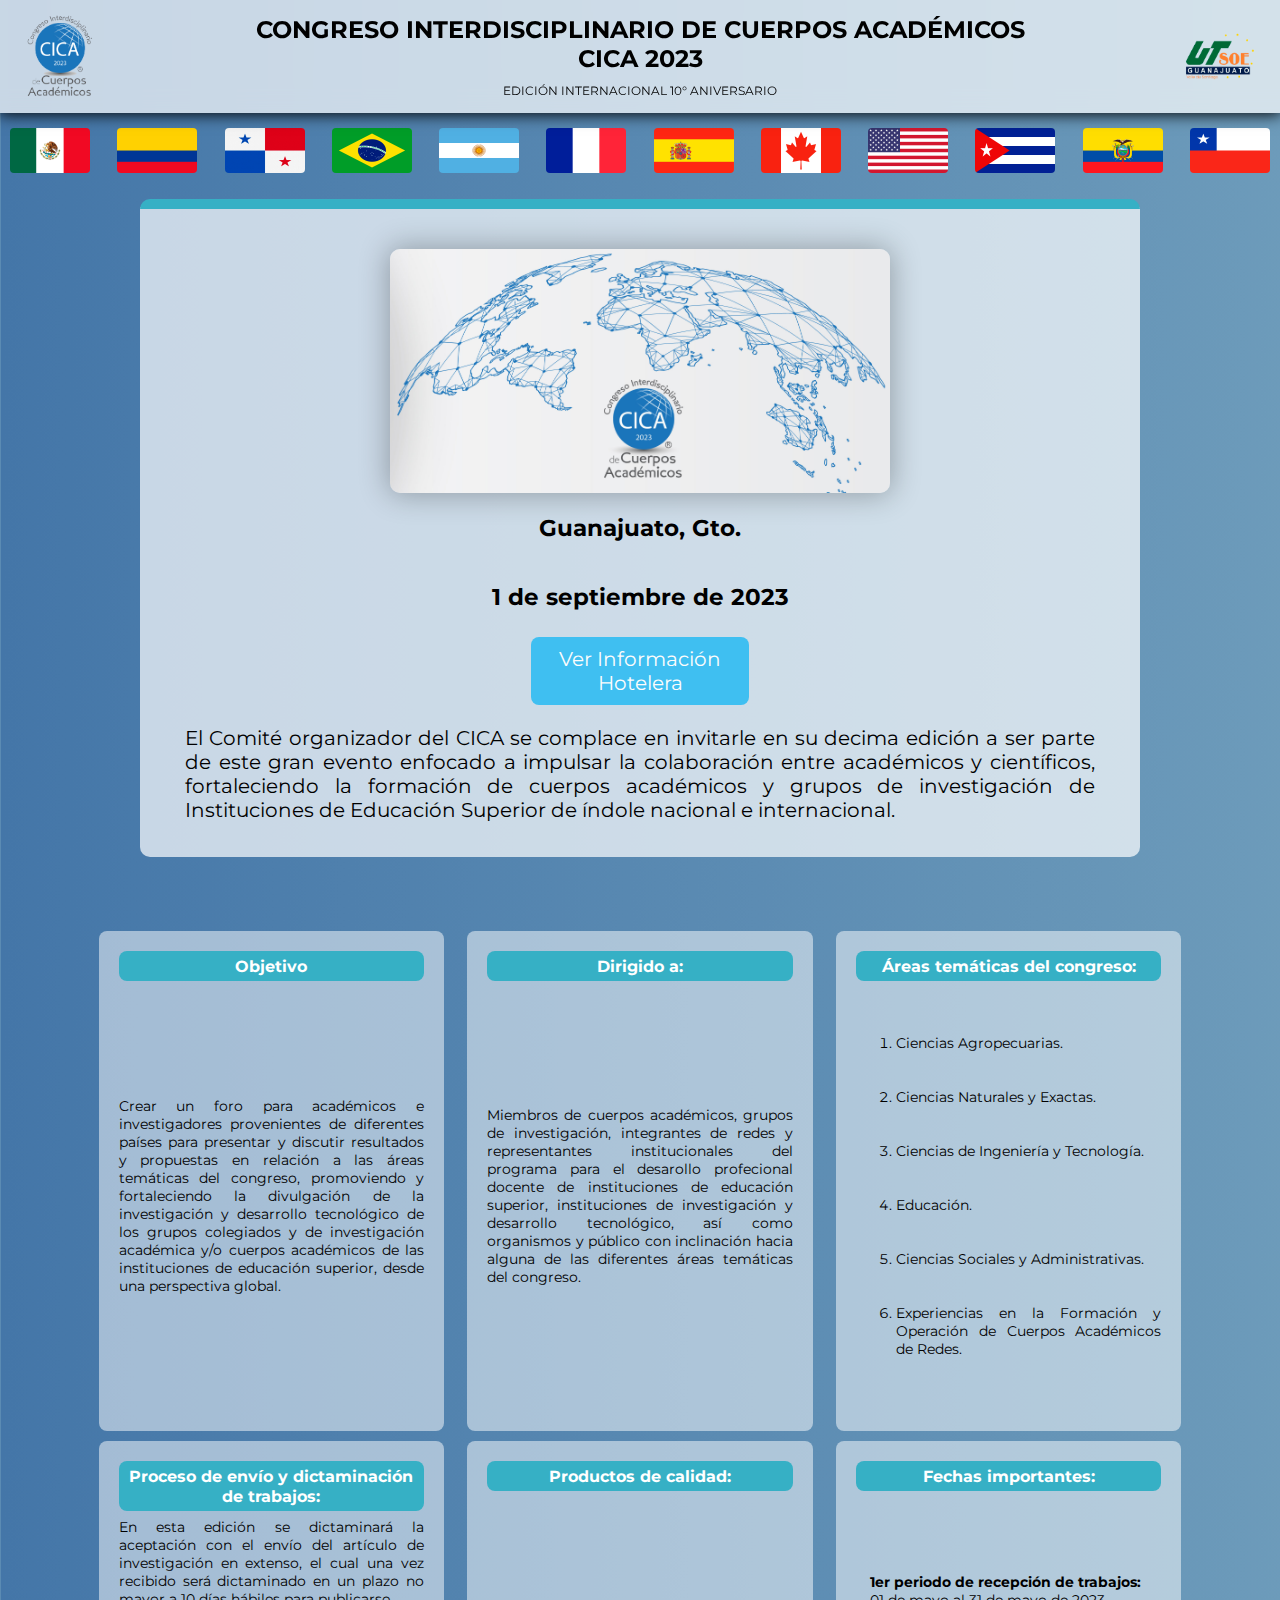
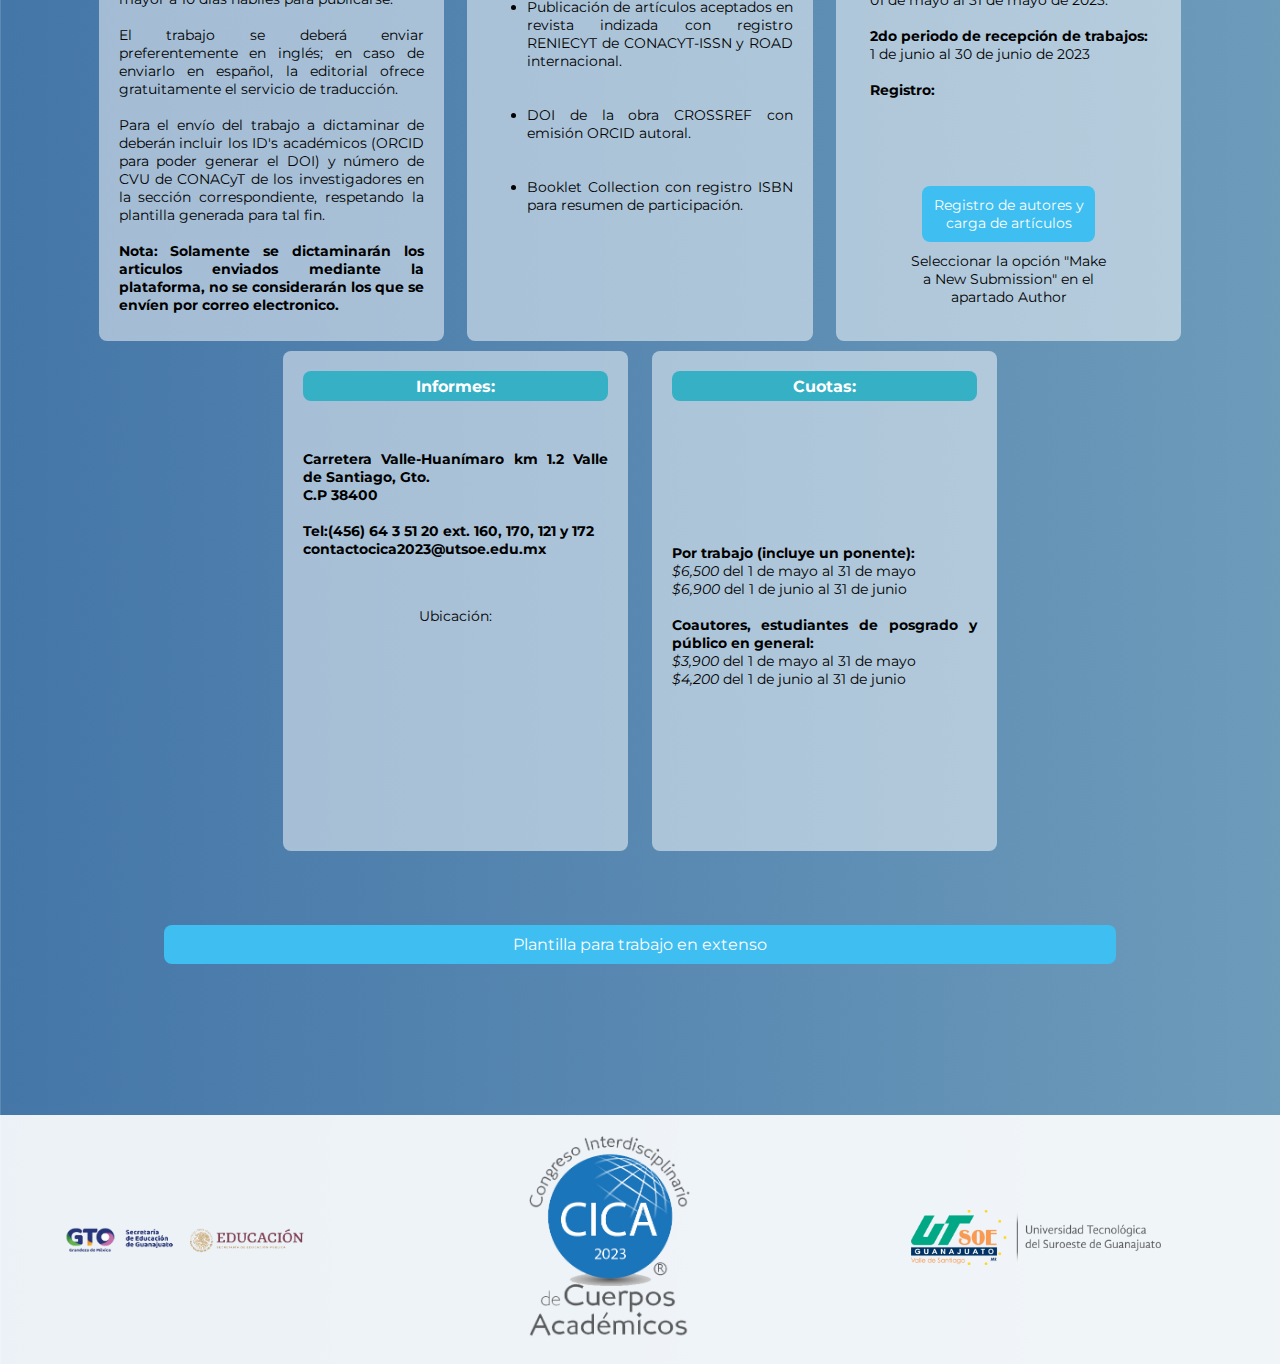
==== index.html @ 449465c5 "Add files via upload" ====
<!DOCTYPE html>
<html lang="es">
<head>
    <meta charset="UTF-8">
    <meta http-equiv="X-UA-Compatible" content="IE=edge">
    <meta name="viewport" content="width=device-width, initial-scale=1.0">
    <link rel="stylesheet" href="styles.css">
    <link rel="preconnect" href="https://fonts.googleapis.com"> 
    <link href="https://fonts.googleapis.com/css2?family=Montserrat&display=swap" rel="stylesheet"> 
    <title>CICA 2023</title>
</head>
<body>
    <header>
        <div class="content_header">
            <div class="logo">
                <img src="imgs/logo cica.png" alt="">
            </div>
            <div class="titulo">
                <div class="arriba">
                    <h1>
                        Congreso Interdisciplinario de cuerpos académicos<br> CICA 2023
                    </h1>
                </div>
                <div class="abajo">
                    Edición Internacional 10° Aniversario
                </div>
            </div>
            <div class="logo">
                <img src="imgs/logo utsoe.png" alt="" srcset="" >
            </div>
        </div>
    </header>
    <div class="body_content">
        <div class="collage">
            <img src="imgs/banderas/bandera mexico 1.jpg" alt="">
            <img src="imgs/banderas/colombia.jpg" alt="">
            <img src="imgs/banderas/panama.jpg" alt="">
            <img src="imgs/banderas/brasil.jpg" alt="">
            <img src="imgs/banderas/argentina.jpg" alt="">
            <img src="imgs/banderas/francia.jpg" alt="">
            <img src="imgs/banderas/españa.jpg" alt="">
            <img src="imgs/banderas/canada.jpg" alt="">
            <img src="imgs/banderas/eua.jpg" alt="">
            <img src="imgs/banderas/cuba.jpg" alt="">
            <img src="imgs/banderas/ecuador.jpg" alt="">
            <img src="imgs/banderas/chile.jpg" alt="">
        </div>
        
        <div class="banner">
            <div class="contenido">
                <img src="imgs/mundi.jpg" alt="" >
                <p><h3>Guanajuato, Gto.</h3></p>
                <p><h3>1 de septiembre de 2023</h3></p>
                <div class="content_botones" style=" margin: 10px;">
                    <div class="boton">
                        <a href="hotels.html">Ver Información Hotelera</a>
                    </div>
                </div>
                <p>El Comité organizador del CICA se complace en invitarle en su decima edición a ser parte de este gran evento enfocado a impulsar la colaboración entre académicos
                y científicos, fortaleciendo la formación de cuerpos académicos y grupos de investigación de Instituciones de Educación Superior de índole nacional e internacional.
                </p>
            </div>
        </div>
        <div class="content_cards">
            <div class="card">
                <div class="titulo">
                    <h3>Objetivo</h3>
                </div>
                <div class="descripcion">
                    <p>
                        Crear un foro para académicos e investigadores provenientes de diferentes países para presentar y discutir resultados y propuestas 
                        en relación a las áreas temáticas del congreso, promoviendo y fortaleciendo la divulgación de la investigación y desarrollo 
                        tecnológico de los grupos colegiados y de investigación académica y/o cuerpos académicos de las instituciones de educación 
                        superior, desde una perspectiva global.
                    </p>
                </div>
            </div>
            <div class="card">
                <div class="titulo">
                    <h3>Dirigido a:</h3>
                </div>
                <div class="descripcion">
                    <p>
                        Miembros de cuerpos académicos, grupos de investigación, integrantes de redes y representantes institucionales del 
                        programa para el desarollo profecional docente de instituciones de educación superior, instituciones de investigación y 
                        desarrollo tecnológico, así como organismos y público con inclinación hacia alguna de las diferentes áreas temáticas del congreso.
                    </p>
                </div>
            </div>
            <div class="card">
                <div class="titulo">
                    <h3>
                        Áreas temáticas del congreso:
                    </h3>
                </div>
                <div class="descripcion">
                    <p>
                        <ol>
                            <li>Ciencias Agropecuarias. </li>
                            <br><br>
                            <li>Ciencias Naturales y Exactas. </li>
                            <br><br>
                            <li>Ciencias de Ingeniería y Tecnología.</li>
                            <br><br>
                            <li>Educación. </li>
                            <br><br>
                            <li>Ciencias Sociales y Administrativas. </li>
                            <br><br>
                            <li>Experiencias en la Formación y Operación de Cuerpos Académicos de Redes. </li>
                        </ol>
                    </p>
                </div>
            </div>
            <div class="card">
                <div class="titulo">
                    <h3>
                        Proceso de envío y dictaminación de trabajos:
                    </h3>
                </div>
                <div class="descripcion">
                    <p>
                        En esta edición se dictaminará la aceptación con el envío del 
                        artículo de investigación en extenso, el cual una vez recibido 
                        será dictaminado en un plazo no mayor a 10 días hábiles 
                        para publicarse. <br> <br>
                        El trabajo se deberá enviar preferentemente en inglés; en 
                        caso de enviarlo en español, la editorial ofrece 
                        gratuitamente el servicio de traducción. <br> <br>
                        Para el envío del trabajo a dictaminar de deberán incluir los 
                        ID's académicos (ORCID para poder generar el DOI) y 
                        número de CVU de CONACyT de los investigadores en la 
                        sección correspondiente, respetando la plantilla generada 
                        para tal fin. <br> <br>
                        <b>
                        Nota: Solamente se dictaminarán los articulos enviados 
                        mediante la plataforma, no se considerarán los que se 
                        envíen por correo electronico. </b>
                    </p>
                </div>
            </div>
            <div class="card">
                <div class="titulo">
                    <h3>
                        Productos de calidad:
                    </h3>
                </div>
                <div class="descripcion">
                    <p>
                        <ul>
                            <li>Publicación de artículos aceptados en revista indizada con 
                                registro RENIECYT de CONACYT-ISSN y ROAD internacional.
                            </li>
                            <br><br>
                            <li>DOI de la obra CROSSREF con emisión ORCID autoral. </li>
                            <br><br>
                            <li>Booklet Collection con registro ISBN para resumen de participación. </li>
                        </ul>
                    </p>
                </div>
                
            </div>
            <div class="card">
                <div class="titulo">
                    <h3>
                        Fechas importantes:
                    </h3>
                </div>
                <div class="descripcion">
                    <p>
                        <b>1er periodo de recepción de trabajos:</b>
                        <br>
                        01 de mayo al 31 de mayo de 2023. <br><br>
                        <b>2do periodo de recepción de trabajos:</b>
                        <br>
                        1 de junio al 30 de junio de 2023 <br><br>
                        <b>Registro:</b> 
                        <br>
                        
                        
                    </p>
                    
                </div>
                <div class="content_botones">
                    <div class="boton">
                        <a href="https://easychair.org/account/signin?l=vfBf7LfYKWtGuyLP1RDFHJ"> Registro de autores y carga de artículos</a>
                        <label for="" style="text-align: center;">Seleccionar la opción "Make a New Submission" en el apartado Author</label>
                    </div>
                </div>
            </div>
            <div class="card">
                <div class="titulo">
                    <h3>
                        Informes:
                    </h3>
                </div>
                <div class="descripcion">
                    <p><b>
                        Carretera Valle-Huanímaro km 1.2 
                        
                        Valle de Santiago, Gto. <br>
                        C.P 38400
                        <br><br> Tel:(456) 64 3 51 20 ext.
                        160, 170, 121 y 172 <br>
                        contactocica2023@utsoe.edu.mx <br>  
                    </b>
                    </p>
                    
                   
                </div>
                <label for="">Ubicación:</label>
                <iframe src="https://www.google.com/maps/embed?pb=!1m18!1m12!1m3!1d3739.619370229668!2d-101.2262611256956!3d20.398577909126445!2m3!1f0!2f0!3f0!3m2!1i1024!2i768!4f13.1!3m3!1m2!1s0x842c8d02b83f0b75%3A0x278412616e78fd51!2sUniversidad%20Tecnol%C3%B3gica%20del%20Suroeste%20de%20Guanajuato!5e0!3m2!1ses-419!2smx!4v1683070604709!5m2!1ses-419!2smx" width="100%" height="100%" style="border:0;" allowfullscreen="" loading="lazy" referrerpolicy="no-referrer-when-downgrade"></iframe>
                </div>
            <div class="card">
                <div class="titulo">
                    <h3>
                        Cuotas:
                    </h3>
                </div>
                <div class="descripcion">
                    <p>
                        <b>Por trabajo (incluye un ponente):</b> <br>
                        <i>$6,500</i> del 1 de mayo al 31 de mayo  <br>
                        <i>$6,900</i> del 1 de junio al 31 de junio  <br>
                        <br> <b>Coautores, estudiantes de posgrado y público en general: </b> <br>
                        <i>$3,900</i> del 1 de mayo al 31 de mayo <br>
                        <i>$4,200</i> del 1 de junio al 31 de junio <br>

                    </p>
                </div>
            </div>
        </div>
        <div class="content_botones">
            <div class="boton">
                <a href="doc/Journal_Template.docx">Plantilla para trabajo en extenso</a>
            </div>
            
            
        </div>
        
    </div>
    <footer>
        <div class="content_footer">
            <div class="logo_footer">
                <img src="imgs/logo_gto.png" alt="" >
            </div>
            <div class="logo_footer">
                <img src="imgs/logo cica.png" alt="">
            </div>
            <div class="logo_footer">
                <img src="imgs/logo_utsoe_horizontal.png" ">
            </div>
        </div>
    </footer>
</body>
</html>
---- styles.css ----
@import url('https://fonts.googleapis.com/css2?family=Montserrat&display=swap');

*{
    margin: 0;
    box-sizing: border-box;
}
body{
    background-image: linear-gradient(to right, #4476a8, #bee5df);
    background-size: 300%;
    font-family: 'Montserrat', sans-serif;
    animation: fondo_animado linear 60s infinite;
    top: 0;
    left: 0;
}
@keyframes fondo_animado{
    0%{
        background-position: 0% 0%;
    }
    50%{
        background-position: 100% 100%;
    }
    100%{
        background-position: 0% 0%;
    }
}
header{
    position: fixed;
    top: 0;
    margin: 0;
    width: 100%;
    background: rgba(255, 255, 255, 0.7);
    box-shadow: 0px 0px 15px 1px black;
    backdrop-filter: blur(10px);
    z-index: 100;
}



.content_header{
    position: relative;
    padding: 10px;
    display: flex;
    justify-content: space-between;
    align-items: center;
    gap: 4%;
}
.content_header .logo{
    position: relative;
    display: flex;
    justify-content: center;
    align-items: center;
}
.content_header .logo img{
    width: 100px;
}
.content_header .titulo{
    position: relative;
    display: flex;
    width: 70%;
    flex-direction: column;
    justify-content: center;
    align-items: center;
    text-transform: uppercase;
    font-size: 12.1px;
}
.content_header .titulo .arriba{
    margin: 5px;
    text-align: center;
}
.content_header .titulo .abajo{
    margin: 5px;
    text-align: center;
    font-size: 12px;
}

.body_content{
    width: 100%;
    position: relative;
    margin-top:20% ;
}
.collage{
    display: flex;
    flex-wrap: wrap;
    justify-content: space-between;
    align-items: center;
    gap:7px;
    margin: 10px;
    
}
.collage img{
    width: 80px;
    transition: all 0.3s linear;
    border-radius: 4px;
    
}
.collage img:hover{
    transform: scale(1.3);
    z-index: 90;
    transition: all 0.3s linear;
    box-shadow: 0px 0px 15px 1px rgb(87, 87, 87);
    overflow: hidden;
}

.content_cards{
    margin: 5%;
    display: flex;
    justify-content: center;
    align-items: center;
    gap: 2%;
    flex-wrap: wrap;
}
.card{
    margin-top: 10px;
    padding: 20px;
    width: 30%;
    height:500px;
    background-color: rgba(255, 255, 255, 0.5);
    display: flex;
    align-items: center;
    flex-direction: column;
    border-radius: 8px;
    transition: all 0.3s linear;
    overflow: hidden;
    font-size: 14px;
}
.card:hover{
    
    z-index: 90;
    transition: all 0.3s linear;
    box-shadow: 0px 0px 15px 1px rgb(87, 87, 87);
}
.card .titulo{
    width: 100%;
    text-align: center;
    background-color: #36b0c5;
    border-radius: 8px;
    color: white;
    padding: 5px;
}
.card .descripcion{
    text-align: justify;
    width: 100%;
    height: 100%;
    display: flex;
    justify-content: center;
    align-items: center;
}
.content_botones{
    height: 60px;
    margin: 40px;
    display: flex;
    justify-content: space-around;
    align-items: center;
    
}
.content_botones .boton{
    width: 100%;
    padding: 5px;
    display: flex;
    flex-direction: column;
    justify-content: center;
    align-items: center;
}

.content_botones .boton a{
    width: 80%;
    text-decoration: none;
    padding: 10px;
    background-color: rgb(63, 191, 241);
    color:rgb(252, 252, 252);
    border-radius: 8px;
    text-align: center;
    transition: all 0.3s linear;
}
.boton label{
    margin: 10px;

}
.boton a:hover{
    box-shadow: 0px 0px 8px 1px rgba(65, 65, 65, 0.5);
    transform: scale(1.03);
    transition: all 0.3s linear;
}

footer{
    position: relative;
    width: 100%;
    background-color: rgba(255, 255, 255, 0.9);
    bottom: -100px;

}
.content_footer{
    display: flex;
    justify-content: space-between;
    align-items: center;
    margin-right: 50px;
    margin-left: 50px;
    gap: 10%;
    padding: 10px;
    
}
.content_footer .logo_footer{
    width: 100%;
}
.content_footer .logo_footer img{
    width: 250px;
}
.banner{
    max-width: 1000px;
    margin: 2% auto;
    background-color: rgba(255, 255, 255, 0.7);
    border-radius: 10px;
    border-top-color: #36b0c5;
    border-top-width: 10px;
    border-top-style: solid;
}
.banner .contenido{
    display: flex;
    flex-direction: column;
    justify-content: center;
    align-items: center;
    padding: 30px;
    margin: 10px;
    font-size: 20px;
    text-align: justify;
    hyphens: manual;
}
.contenido p{
    margin-top: 10px;
    padding: 5px;
}
.contenido img{
    width: 500px;
    border-radius: 10px;
    box-shadow: 0px 0px 30px 1px rgba(0, 0, 0, 0.3);
}

@media (max-width: 600px){
   header{
    width: 100%;
   }
    
    .content_header .titulo{
        font-size: 7px;
    }
    .content_header .logo img{
        width: 50px;
    }
    
    .content_footer{
       gap: 1%;
       justify-content: space-around;
       flex-wrap: wrap;
    }
    .content_footer .logo_footer{
        width: 50px;
    }
    .content_footer .logo_footer img{
        width: 100px;
    }
    .contenido img{
        width: 300px;
    }
    .content_cards{
        margin: 5%;
    }
    .content_cards .card{
        width: 100%;
    }
    
    .boton{
        width: 80%;
    }
    .body_content{
        margin-top:40% ;
    }
    .content_botones{
        flex-direction: column;
        margin-top: 100px;
        margin-bottom: 100px;
    }
    .collage{
        margin: 5% 5%;
    }
}
@media (min-width: 1200px){
    .body_content{
        margin-top:10% ;
    }
    .card{
        width: 30%;
    }
}
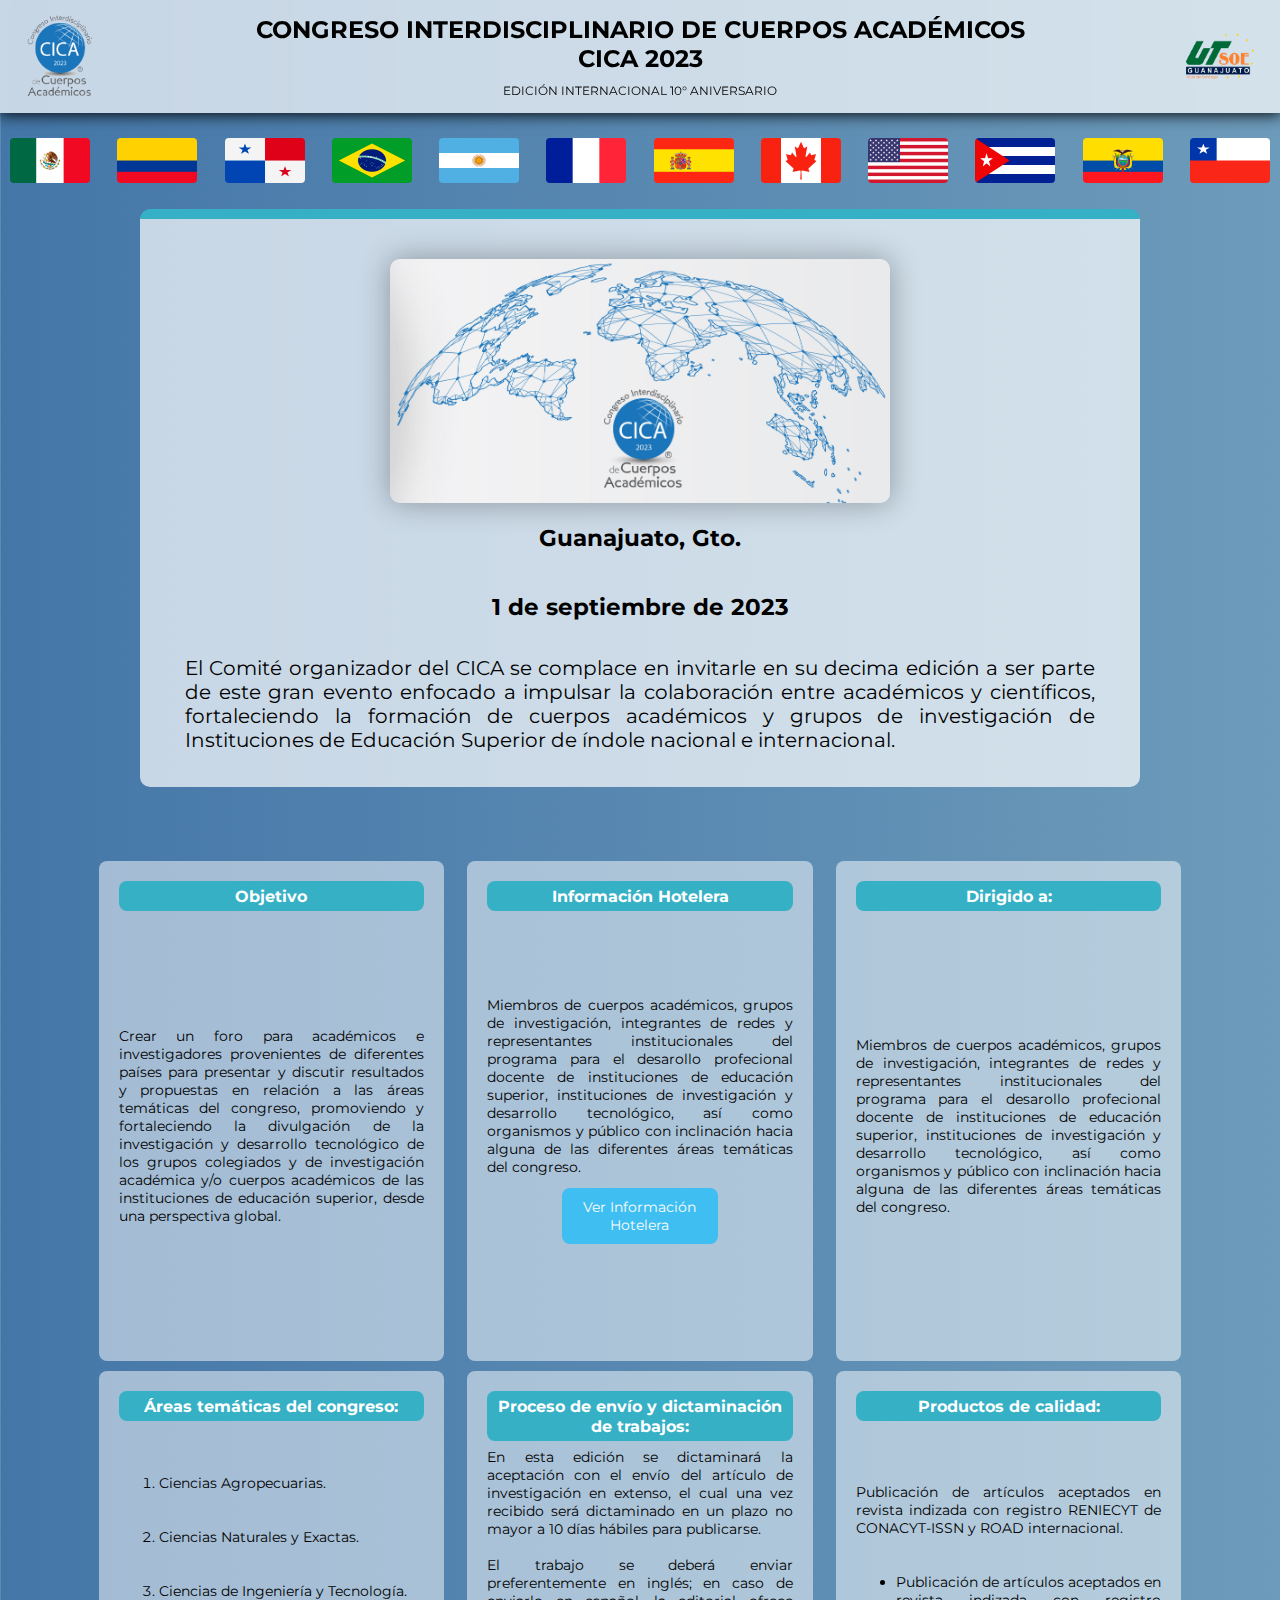
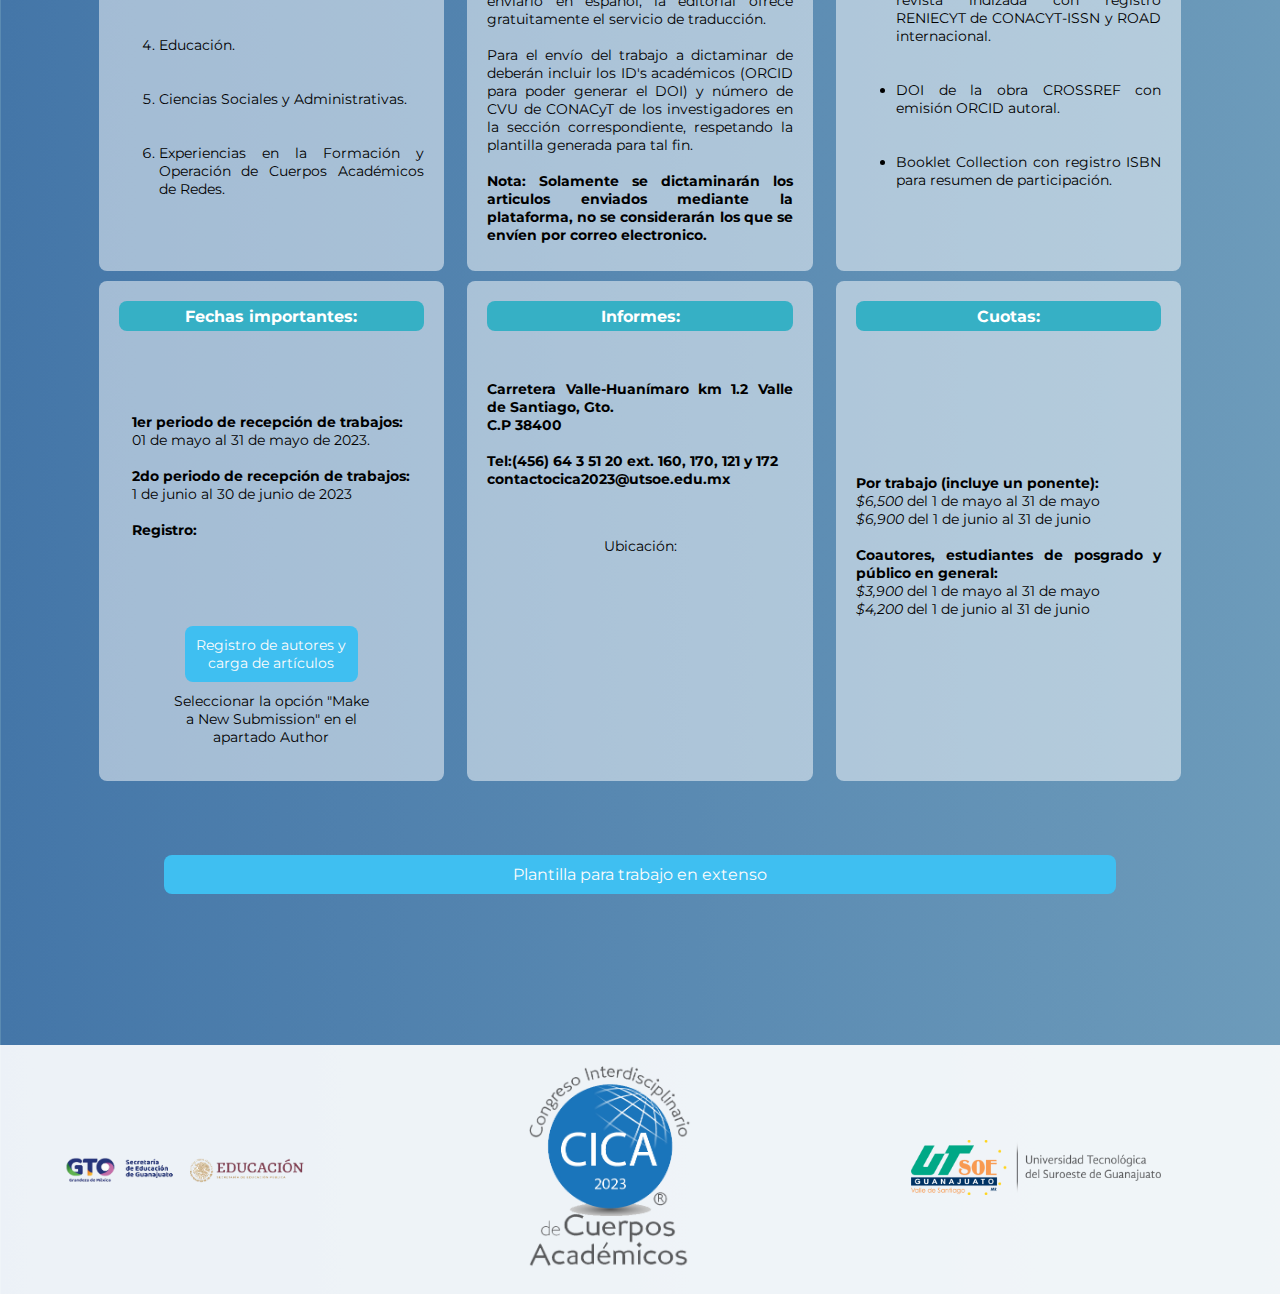
==== commit 3c19acbd: "Add files via upload" ====
--- a/index.html
+++ b/index.html
@@ -7,6 +7,7 @@
     <link rel="stylesheet" href="styles.css">
     <link rel="preconnect" href="https://fonts.googleapis.com"> 
     <link href="https://fonts.googleapis.com/css2?family=Montserrat&display=swap" rel="stylesheet"> 
+    <link rel="shortcut icon" href="imgs/logo-cica.ico" type="image/x-icon">
     <title>CICA 2023</title>
 </head>
 <body>
@@ -51,11 +52,7 @@
                 <img src="imgs/mundi.jpg" alt="" >
                 <p><h3>Guanajuato, Gto.</h3></p>
                 <p><h3>1 de septiembre de 2023</h3></p>
-                <div class="content_botones" style=" margin: 10px;">
-                    <div class="boton">
-                        <a href="hotels.html">Ver Información Hotelera</a>
-                    </div>
-                </div>
+                
                 <p>El Comité organizador del CICA se complace en invitarle en su decima edición a ser parte de este gran evento enfocado a impulsar la colaboración entre académicos
                 y científicos, fortaleciendo la formación de cuerpos académicos y grupos de investigación de Instituciones de Educación Superior de índole nacional e internacional.
                 </p>
@@ -73,6 +70,21 @@
                         tecnológico de los grupos colegiados y de investigación académica y/o cuerpos académicos de las instituciones de educación 
                         superior, desde una perspectiva global.
                     </p>
+                </div>
+            </div>
+            <div class="card">
+                <div class="titulo">
+                    <h3>Información Hotelera</h3>
+                </div>
+                <div class="descripcion" >
+                    <p>
+                        Miembros de cuerpos académicos, grupos de investigación, integrantes de redes y representantes institucionales del programa para el desarollo profecional docente de instituciones de educación superior, instituciones de investigación y desarrollo tecnológico, así como organismos y público con inclinación hacia alguna de las diferentes áreas temáticas del congreso.
+                    </p>
+                    <div class="content_botones" style=" margin: 10px;">
+                        <div class="boton">
+                            <a href="hotels.html">Ver Información Hotelera</a>
+                        </div>
+                    </div>
                 </div>
             </div>
             <div class="card">
@@ -146,6 +158,10 @@
                 </div>
                 <div class="descripcion">
                     <p>
+                        Publicación de artículos aceptados en revista indizada con registro RENIECYT de CONACYT-ISSN y ROAD internacional. 
+                    </p>
+                    <p>
+                        <br><br>
                         <ul>
                             <li>Publicación de artículos aceptados en revista indizada con 
                                 registro RENIECYT de CONACYT-ISSN y ROAD internacional.
--- a/styles.css
+++ b/styles.css
@@ -74,9 +74,9 @@
 }
 
 .body_content{
-    width: 100%;
     position: relative;
     margin-top:20% ;
+    overflow: hidden;
 }
 .collage{
     display: flex;
@@ -144,6 +144,7 @@
     display: flex;
     justify-content: center;
     align-items: center;
+    flex-direction:column;
 }
 .content_botones{
     height: 60px;
@@ -236,10 +237,12 @@
 }
 
 @media (max-width: 600px){
-   header{
-    width: 100%;
-   }
-    
+    header{
+        overflow: hidden;
+    }
+    .banner{
+        max-width: 300px;
+    }
     .content_header .titulo{
         font-size: 7px;
     }
@@ -280,8 +283,9 @@
         margin-bottom: 100px;
     }
     .collage{
-        margin: 5% 5%;
-    }
+        display: none;
+    }
+    
 }
 @media (min-width: 1200px){
     .body_content{
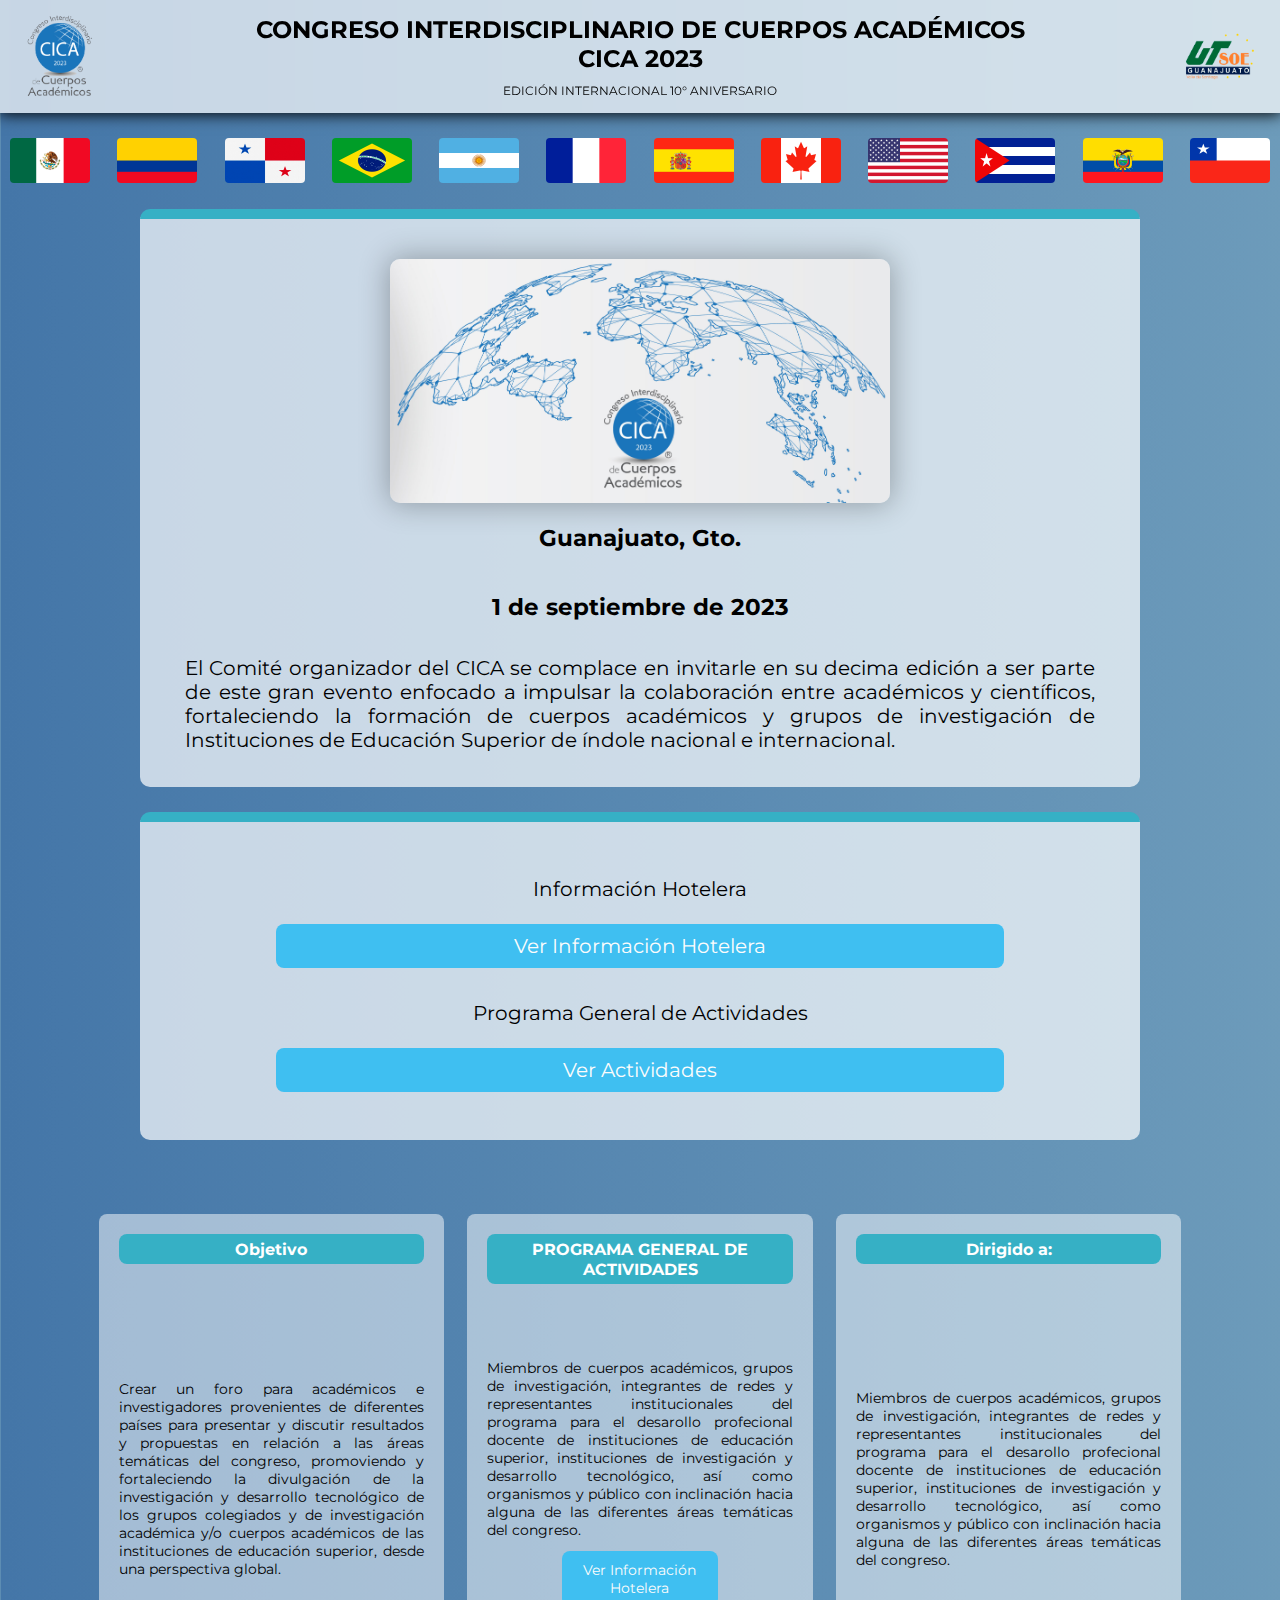
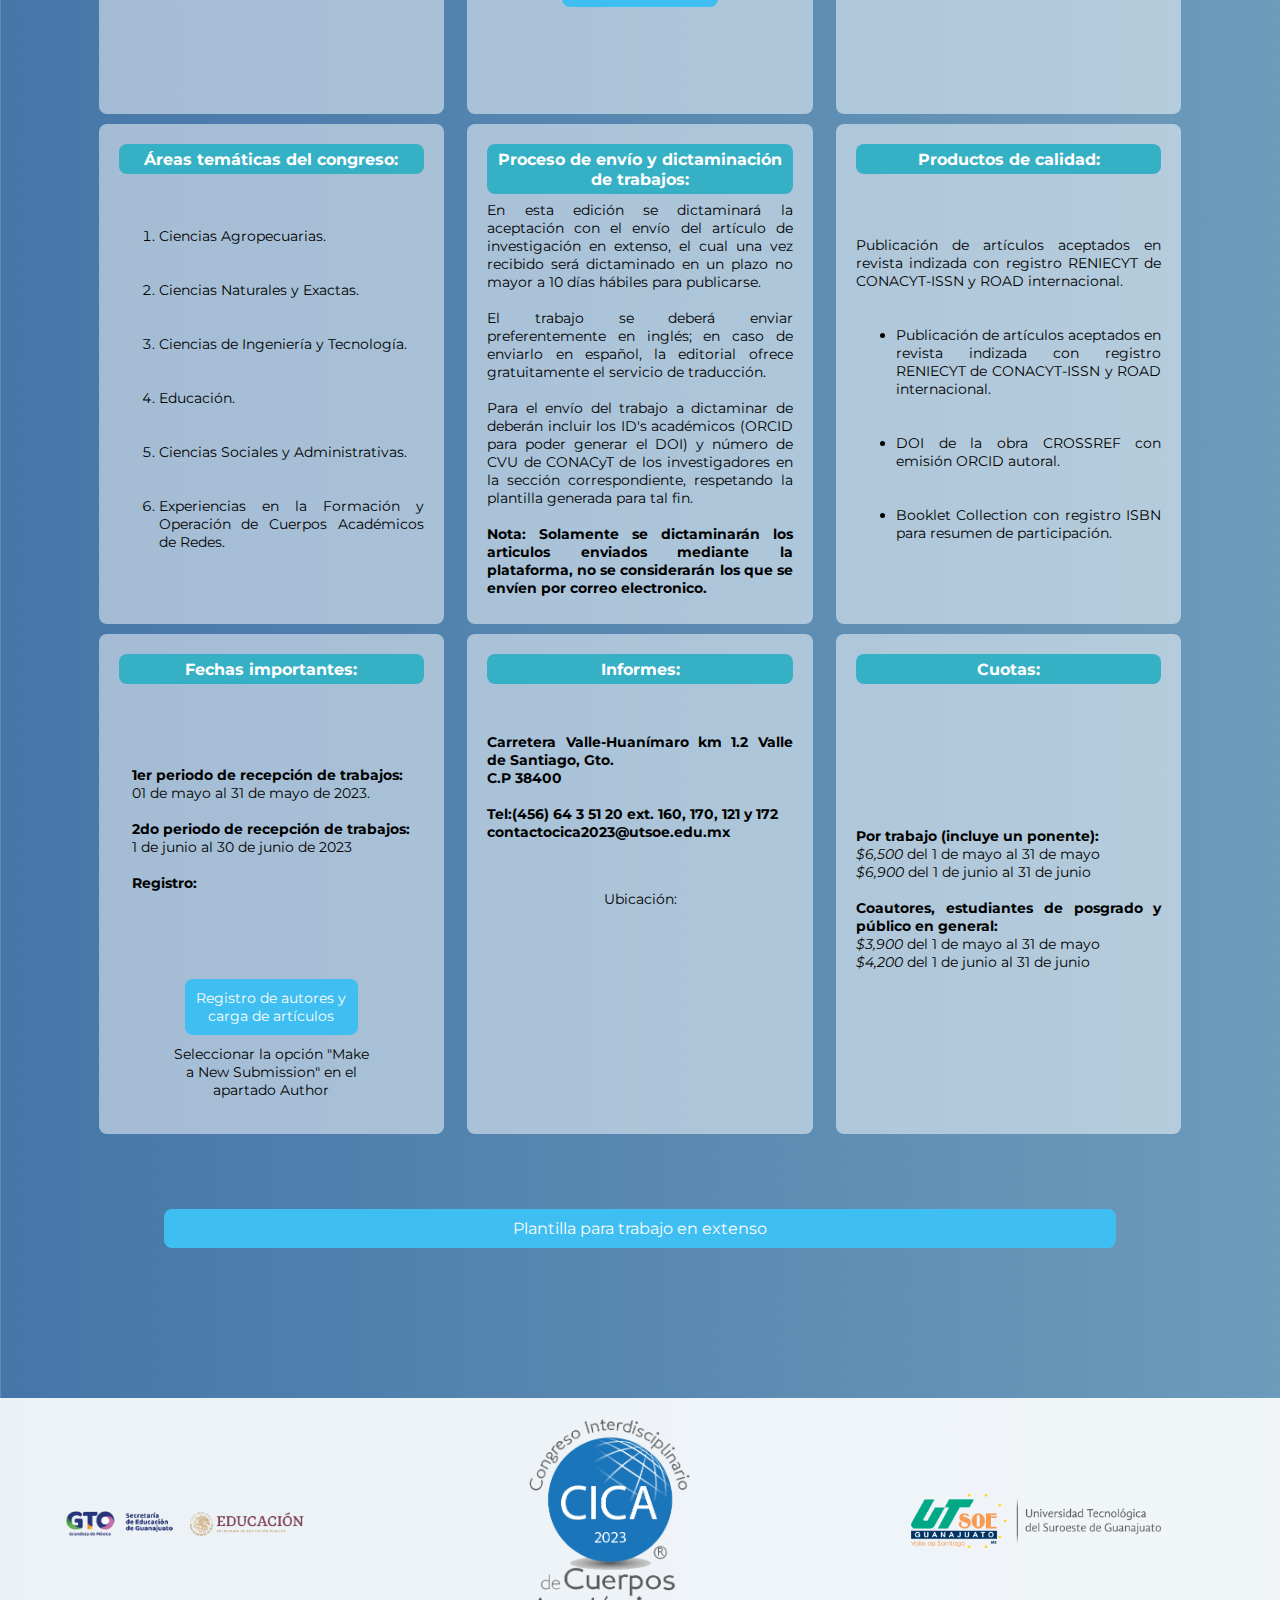
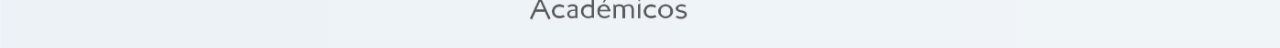
==== commit 36f09a93: "Add files via upload" ====
--- a/index.html
+++ b/index.html
@@ -58,6 +58,26 @@
                 </p>
             </div>
         </div>
+        <div class="banner">
+            <div class="contenido" >
+                <p>
+                    Información Hotelera
+                </p>
+                <div class="content_botones" style=" margin: 10px;width: 100%;">
+                    <div class="boton">
+                        <a href="hotels.html">Ver Información Hotelera</a>
+                    </div>
+                </div>
+                <p>
+                    Programa General de Actividades
+                </p>
+                <div class="content_botones" style=" margin: 10px;width: 100%;">
+                    <div class="boton">
+                        <a href="activities.html">Ver Actividades</a>
+                    </div>
+                </div>
+            </div>
+        </div>
         <div class="content_cards">
             <div class="card">
                 <div class="titulo">
@@ -72,9 +92,10 @@
                     </p>
                 </div>
             </div>
-            <div class="card">
-                <div class="titulo">
-                    <h3>Información Hotelera</h3>
+
+            <div class="card">
+                <div class="titulo">
+                    <h3>PROGRAMA GENERAL DE ACTIVIDADES</h3>
                 </div>
                 <div class="descripcion" >
                     <p>
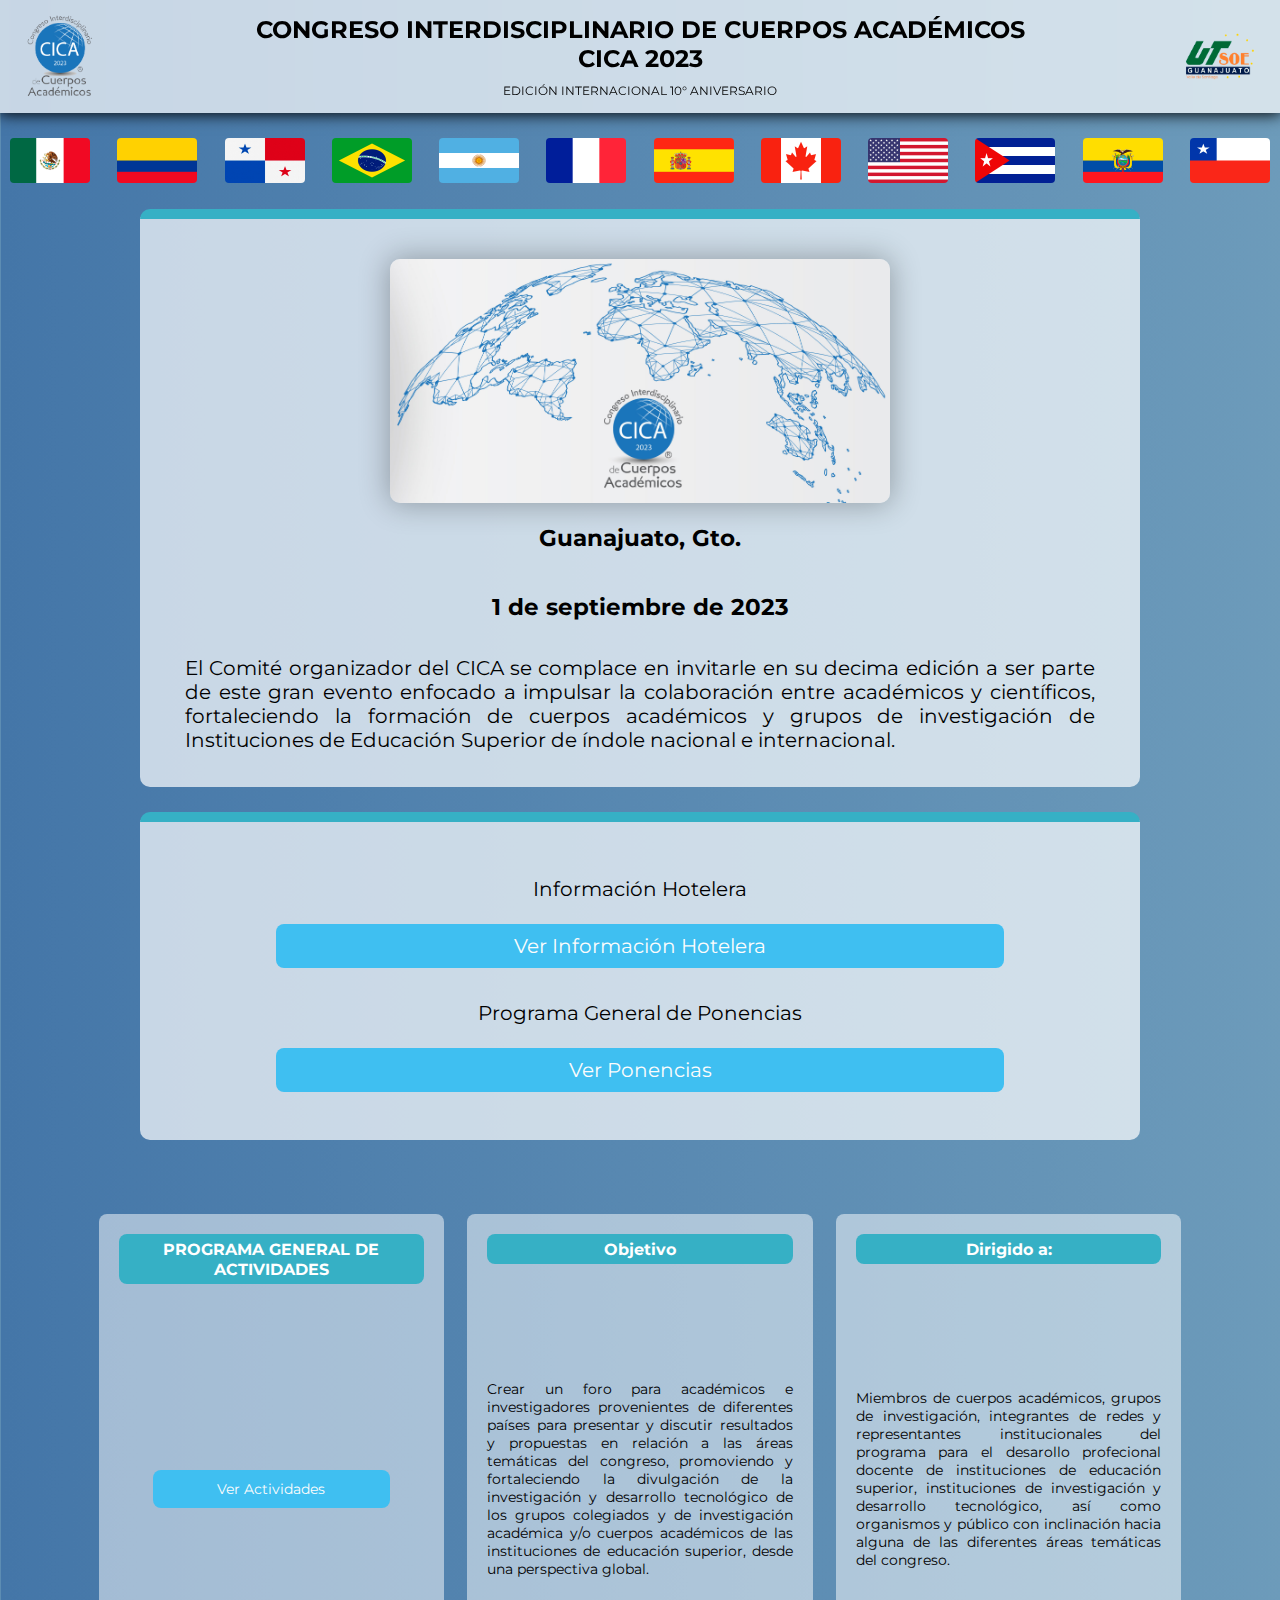
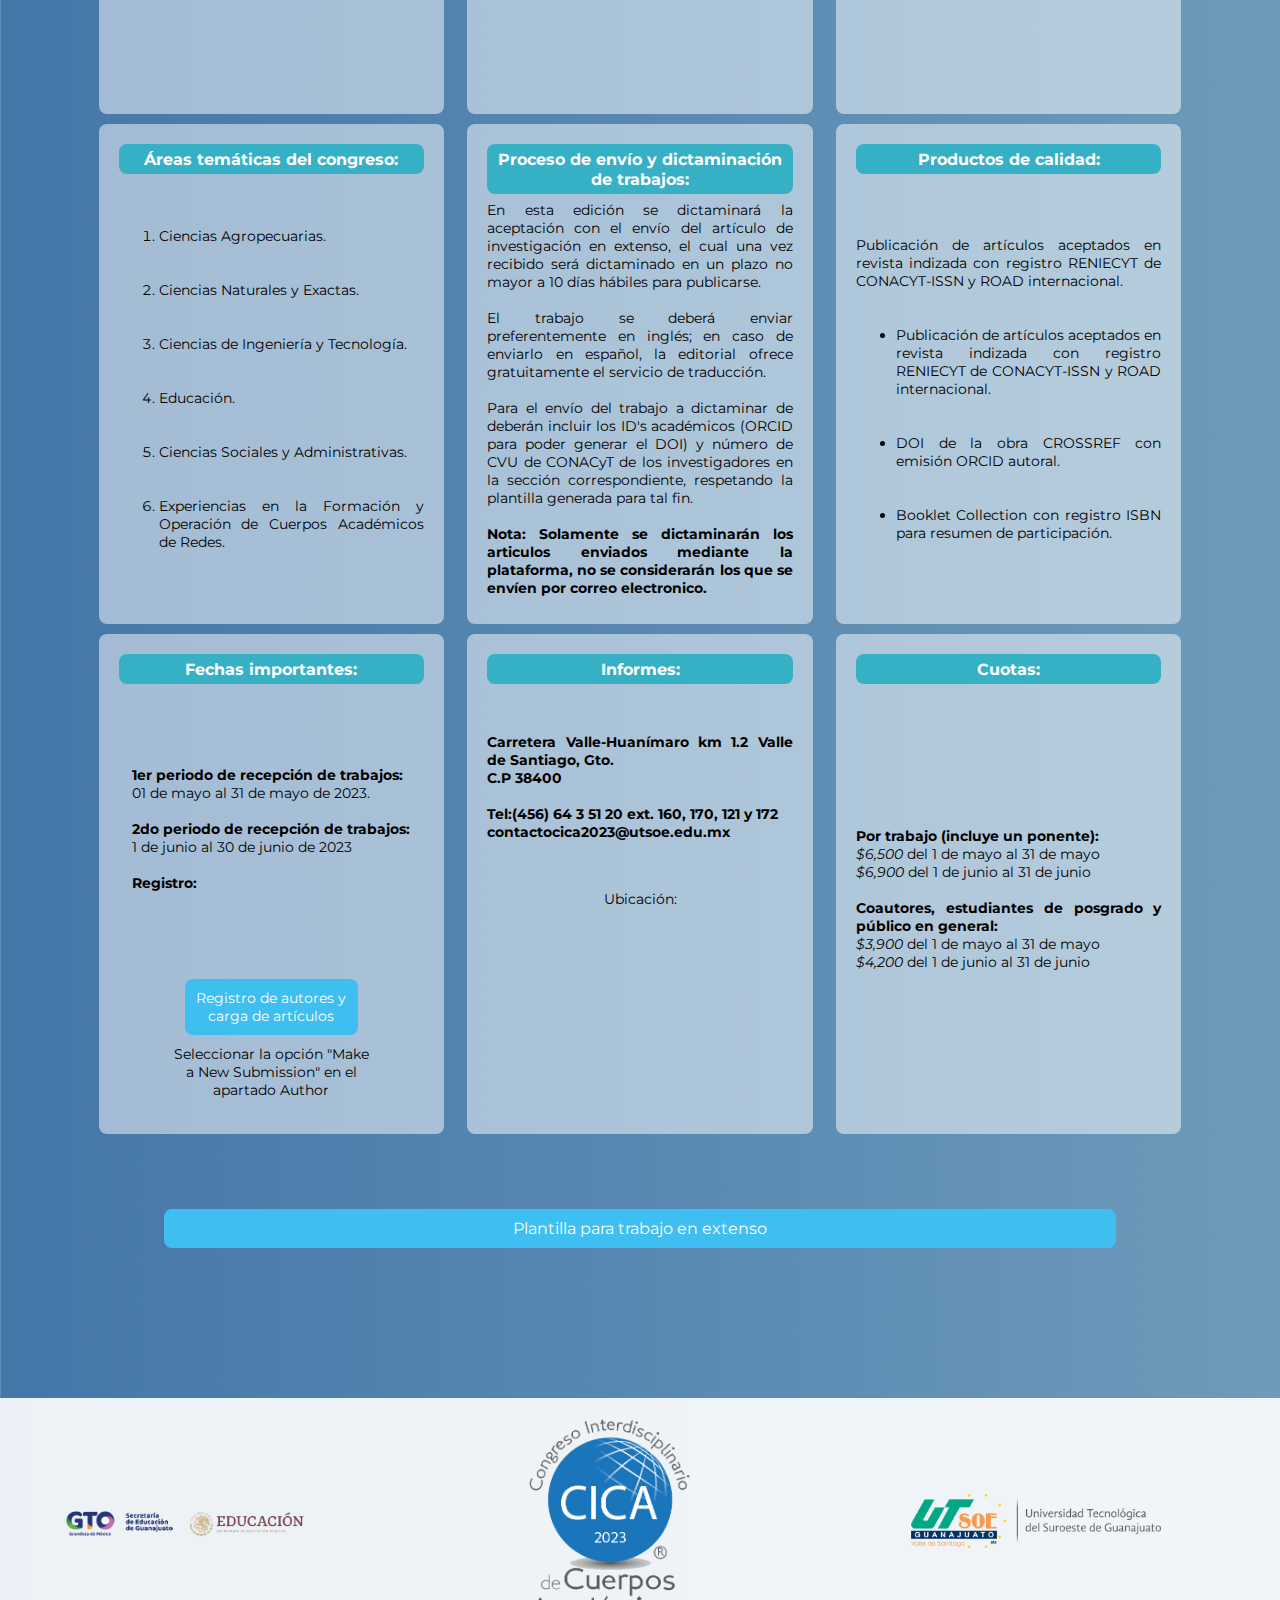
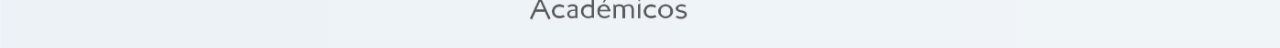
==== commit eb9de492: "Actualizacion de index y publicacion de ponencias.html" ====
--- a/index.html
+++ b/index.html
@@ -69,16 +69,29 @@
                     </div>
                 </div>
                 <p>
-                    Programa General de Actividades
+                    Programa General de Ponencias
                 </p>
                 <div class="content_botones" style=" margin: 10px;width: 100%;">
                     <div class="boton">
-                        <a href="activities.html">Ver Actividades</a>
+                        <a href="ponencias.html">Ver Ponencias</a>
                     </div>
                 </div>
             </div>
         </div>
         <div class="content_cards">
+            
+            <div class="card">
+                <div class="titulo">
+                    <h3>PROGRAMA GENERAL DE ACTIVIDADES</h3>
+                </div>
+                <div class="descripcion">
+                    <div class="content_botones" style=" margin: 10px;width: 100%;">
+                        <div class="boton">
+                            <a href="activities.html">Ver Actividades</a>
+                        </div>
+                    </div>
+                </div>
+            </div>
             <div class="card">
                 <div class="titulo">
                     <h3>Objetivo</h3>
@@ -93,21 +106,6 @@
                 </div>
             </div>
 
-            <div class="card">
-                <div class="titulo">
-                    <h3>PROGRAMA GENERAL DE ACTIVIDADES</h3>
-                </div>
-                <div class="descripcion" >
-                    <p>
-                        Miembros de cuerpos académicos, grupos de investigación, integrantes de redes y representantes institucionales del programa para el desarollo profecional docente de instituciones de educación superior, instituciones de investigación y desarrollo tecnológico, así como organismos y público con inclinación hacia alguna de las diferentes áreas temáticas del congreso.
-                    </p>
-                    <div class="content_botones" style=" margin: 10px;">
-                        <div class="boton">
-                            <a href="hotels.html">Ver Información Hotelera</a>
-                        </div>
-                    </div>
-                </div>
-            </div>
             <div class="card">
                 <div class="titulo">
                     <h3>Dirigido a:</h3>
